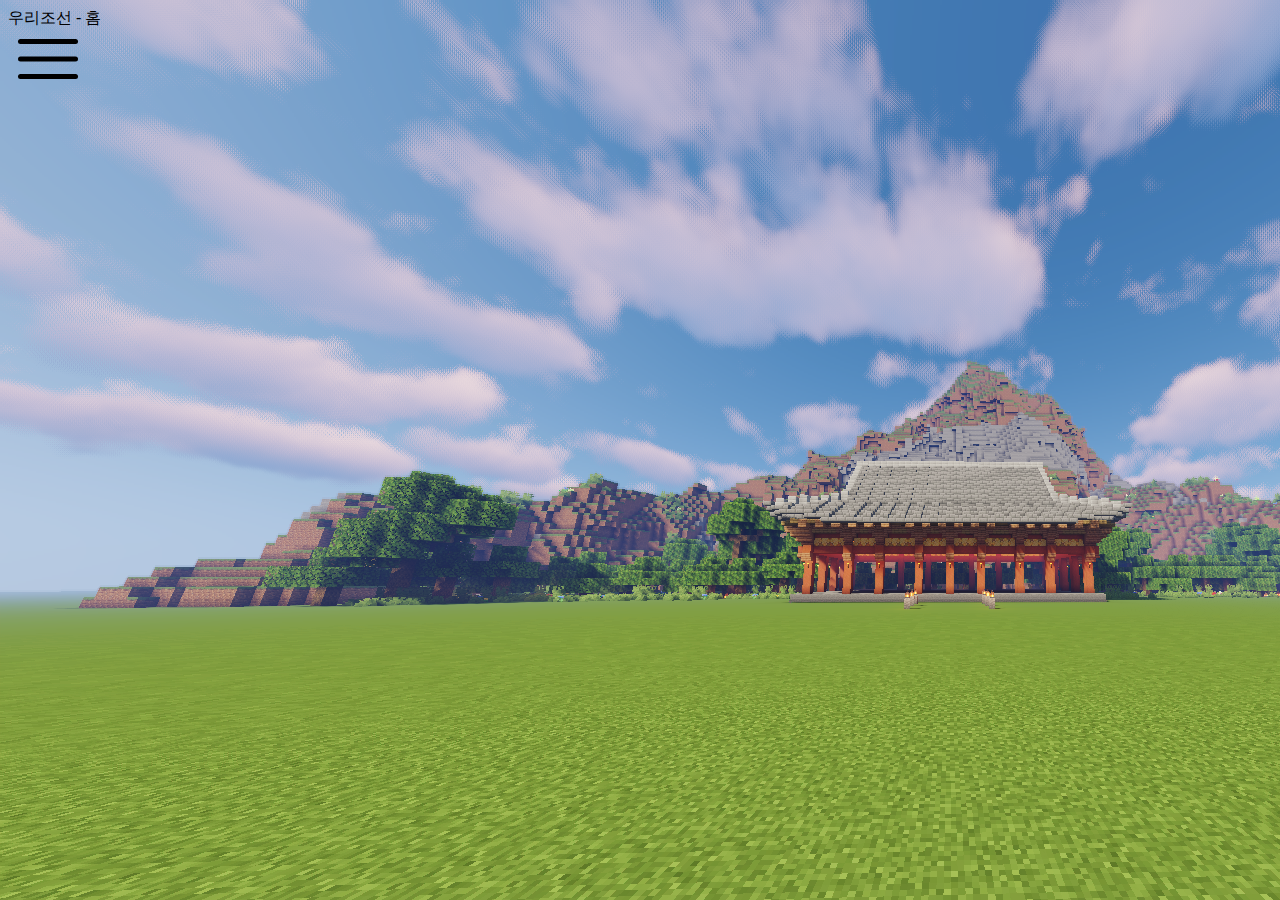
==== index.html @ 91d57a5f "Update index.html" ====
<!DOCTYPE html>
<html lang="en">
<head>
    <meta charset="UTF-8">
    <meta http-equiv="X-UA-Compatible" content="IE=edge">
<!--     <meta name="viewport" content="width=device-width, initial-scale=1.0"> -->
    <meta name="viewport" content="width=device-width, initial-scale=1.0, user-scalable=no, 
  maximum-scale=1.0, minimum-scale=1.0"
    <title>우리조선 - 홈</title>
    <link rel="stylesheet" href="style.css">
</head>
<body style="background-image: url(background.png);
background-repeat: repeat;">
    <section class="menu">
        
        <input type="checkbox" id="menuicon">
        <label for="menuicon">
            <span></span>
            <span></span>
            <span></span>
        </label>
        
        <div class="sidebar">
            <ul>
                <h2 class="home"><a class="homelink" href="index.html"><li>Home</li></a></h2>
            </ul>
            <ul>
                <h2 class="store"><a class="storelink" href="index-donate.html"><li>Store</li></a></h2>
            </ul>
            <ul>
                <h2 class="discord"><a class="discordlink" href="https://discord.gg/Be5DXsHf2a"><li>Discord</li></a></h2>
            </ul>
            <ul>
                <h2 class="map"><a class="maplink" href="index-map.html"><li>Map</li></a></h2>
            </ul>
            <ul>
                <h2 class="download"><a class="downloadlink" href="index-download.html"><li>Download</li></a></h2>
            </ul>
        </div> 
    </section>
    <div class="bg">
        
    </div>
</body>
</html>
---- style.css ----
.home{width: 70px; margin-top: 60px; list-style: none;}
.homelink {text-decoration: none;color: #fff;}
.homelink:hover {text-decoration: none;color: #000;}

.store{width: 70px; margin-top: 60px; list-style: none;}
.storelink {text-decoration: none;color: #fff;}
.storelink:hover {text-decoration: none;color: #000;}

.discord{width: 70px; margin-top: 60px; list-style: none;}
.discordlink {text-decoration: none;color: #fff;}
.discordlink:hover {text-decoration: none;color: #000;}

.map{width: 70px; margin-top: 60px; list-style: none;}
.maplink {text-decoration: none;color: #fff;}
.maplink:hover {text-decoration: none;color: #000;}

.download{width: 70px; margin-top: 60px; list-style: none;}
.downloadlink {text-decoration: none;color: #fff;}
.downloadlink:hover {text-decoration: none;color: #000;}

input[id="menuicon"] {display:none;}
input[id="menuicon"] + label {display:block;margin:10px;width:60px;height:40px;position:relative;cursor:pointer;}
input[id="menuicon"] + label span {display:block;position:absolute;width:100%;height:5px;border-radius:10px;background:#000;transition:all .35s;}
input[id="menuicon"] + label span:nth-child(1) {top:0;}
input[id="menuicon"] + label span:nth-child(2) {top:50%;transform:translateY(-50%);}
input[id="menuicon"] + label span:nth-child(3) {bottom:0;}
input[id="menuicon"]:checked + label {z-index:2;}
input[id="menuicon"]:checked + label span {background:#fff;}
input[id="menuicon"]:checked + label span:nth-child(1) {top:50%;transform:translateY(-50%) rotate(45deg);}
input[id="menuicon"]:checked + label span:nth-child(2) {opacity:0;}
input[id="menuicon"]:checked + label span:nth-child(3) {bottom:50%;transform:translateY(50%) rotate(-45deg);}
div[class="sidebar"] {width:200px;height:100%;background:rgb(54, 57, 63);position:fixed;top:0;left:-300px;z-index:1;transition:all .35s;}
input[id="menuicon"]:checked + label + div {left:0;}
li{
    display: inline;
}

.kr-payment-options .rmain {
    padding: 5px;
    height: auto;
    width: 855px;
    margin-left: 855px;
}

.kr-payment-options .rmain {
    background-color: #fafafa;
    position: relative;
}

.rmain {
    overflow: hidden;
}

/*                */
.price-point-row {
    margin-top: 5px;
}

.price-point-row {
    display: flex;
    overflow-x: auto;
    overflow-y: auto;
}

.price-point-row dd {
    padding: 0;
    margin: 0;
    flex-grow: 1;
}

.price-point-row dl {
    flex-basis: 90px;
    margin: 0;
}

.price-point-row dt {
    border-top: 1px solid #bebebe;
    padding-top: 10px;
    font-weight: 700;
}

.price-point-row ul {
    list-style: none;
    display: flex;
    margin: 0;
    padding: 0;
}

.price-point-row li {
    margin-left: 7px;
    flex-basis: 0;
    flex-grow: 1;
}

.price-point.active{
    border:2px solid #dc0000;
    color: #dc0000;
}

.price-point {
    color: #6c6c6c;
    height: 182px;
    background-color: #f3f3f3;
    border: 1px solid #ccc;
    cursor: pointer;
}

.price-point .rp {
    height: 61px;
    background-color: #fff;
}

.price-point .name {
    font-weight: 700;
    font-size: 15px;
    font-family: "Nanum Gothic",sans-serif;
}

.price-point .price {
    margin-top: 10px;
    padding-left: 12px;
    font-size: 24px;
}

.price-point .amount {
    font-size: 22px;
    line-height: 63px;
    font-weight: 700;
    transform: scaleX(.9);
    display: inline-block;
    padding-left: 5px;
}
/*                        */
.payment-method-row .card{
    border: 2px solid #dc0000;
}
.payment-method-row {
    margin-top: 5px;
}

.payment-method-row {
    display: flex;
    overflow-x: auto;
    overflow-y: auto;
}

.payment-method-row dd {
    padding: 0;
    margin: 0;
    flex-grow: 1;
}

.payment-method-row dl {
    flex-basis: 90px;
    margin: 0;
}

.payment-method-row dt {
    border-top: 1px solid #bebebe;
    padding-top: 10px;
    font-weight: 700;
}

.payment-method-row ul {
    list-style: none;
    display: flex;
    margin: 0;
    padding: 0;
}

.payment-method-row li {
    margin-left: 7px;
    flex-basis: 0;
    flex-grow: 1;
}
/*                        */
.kr-payment-options .button-row {
    margin-top: 10px;
}

.kr-payment-options .button-row {
    margin-top: 20px;
    text-align: right;
}

.btn-pay a {
    background-position: -591px -446px;
    width: 144px;
    height: 45px;
    background-image: url(btn.png);
    background-repeat: no-repeat;
    text-indent: -1px;
    color: transparent;
    font-size: 0;
    overflow: hidden;
    display: inline-block;
    cursor: pointer;
    position: right;
    border: none;
}
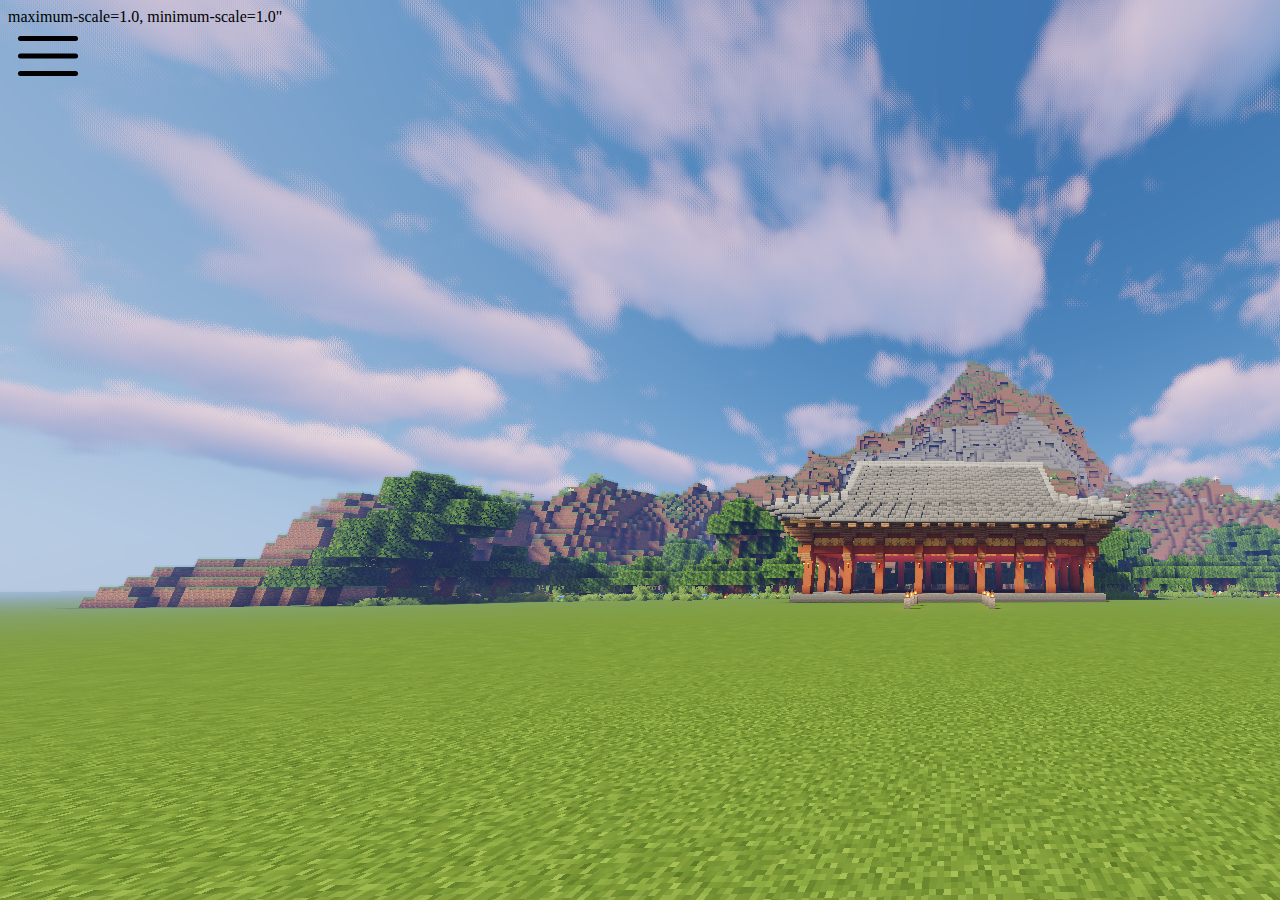
==== commit 3d144e77: "Update index.html" ====
--- a/index.html
+++ b/index.html
@@ -3,14 +3,13 @@
 <head>
     <meta charset="UTF-8">
     <meta http-equiv="X-UA-Compatible" content="IE=edge">
-<!--     <meta name="viewport" content="width=device-width, initial-scale=1.0"> -->
-    <meta name="viewport" content="width=device-width, initial-scale=1.0, user-scalable=no, 
+    <meta name="viewport" content="width=device-width,initial-scale=1.0">
   maximum-scale=1.0, minimum-scale=1.0"
     <title>우리조선 - 홈</title>
     <link rel="stylesheet" href="style.css">
 </head>
 <body style="background-image: url(background.png);
-background-repeat: repeat;">
+">
     <section class="menu">
         
         <input type="checkbox" id="menuicon">
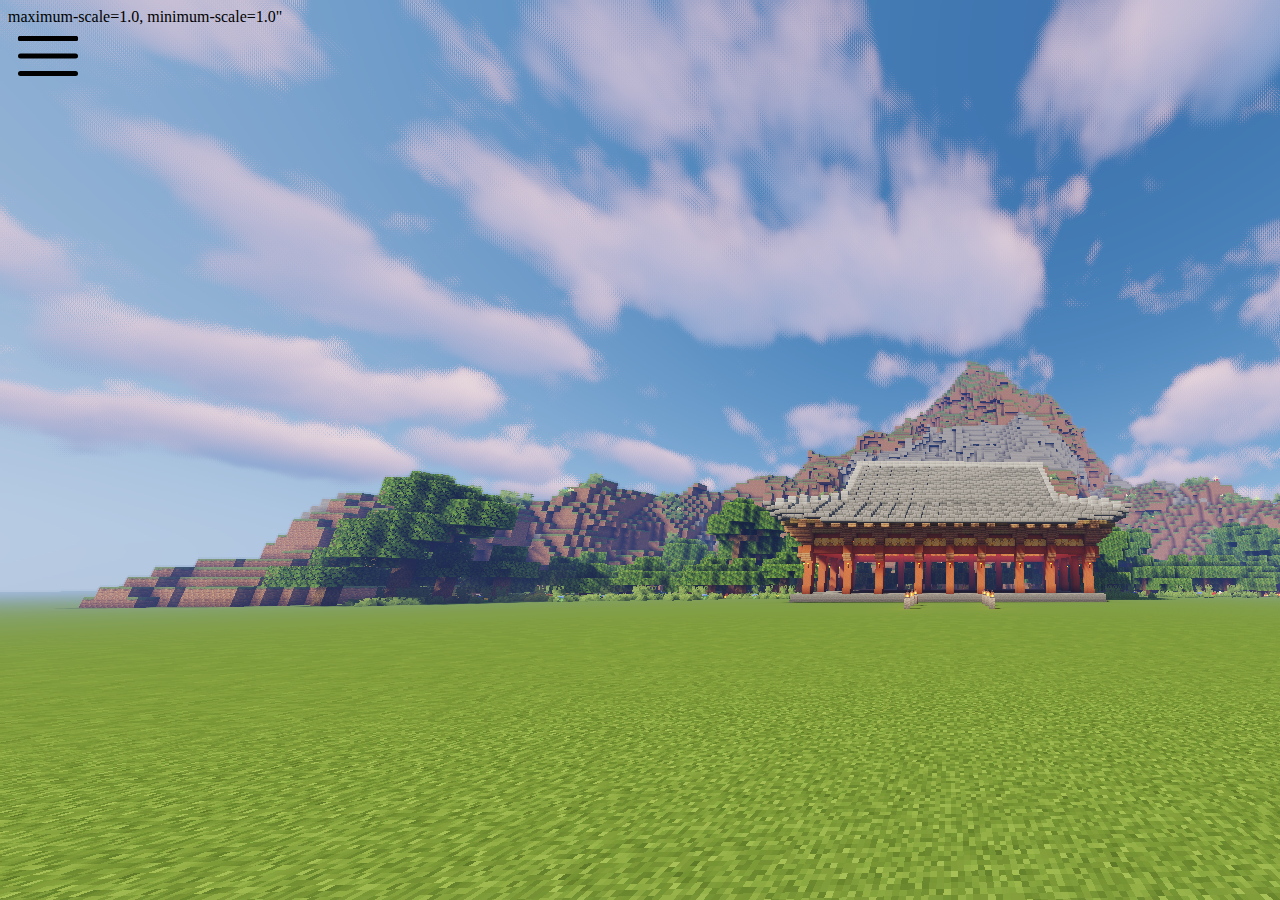
==== commit 0a5fe404: "Update index.html" ====
--- a/index.html
+++ b/index.html
@@ -14,6 +14,8 @@
         
         <input type="checkbox" id="menuicon">
         <label for="menuicon">
+            <span></span>
+            <span></span>
             <span></span>
             <span></span>
             <span></span>
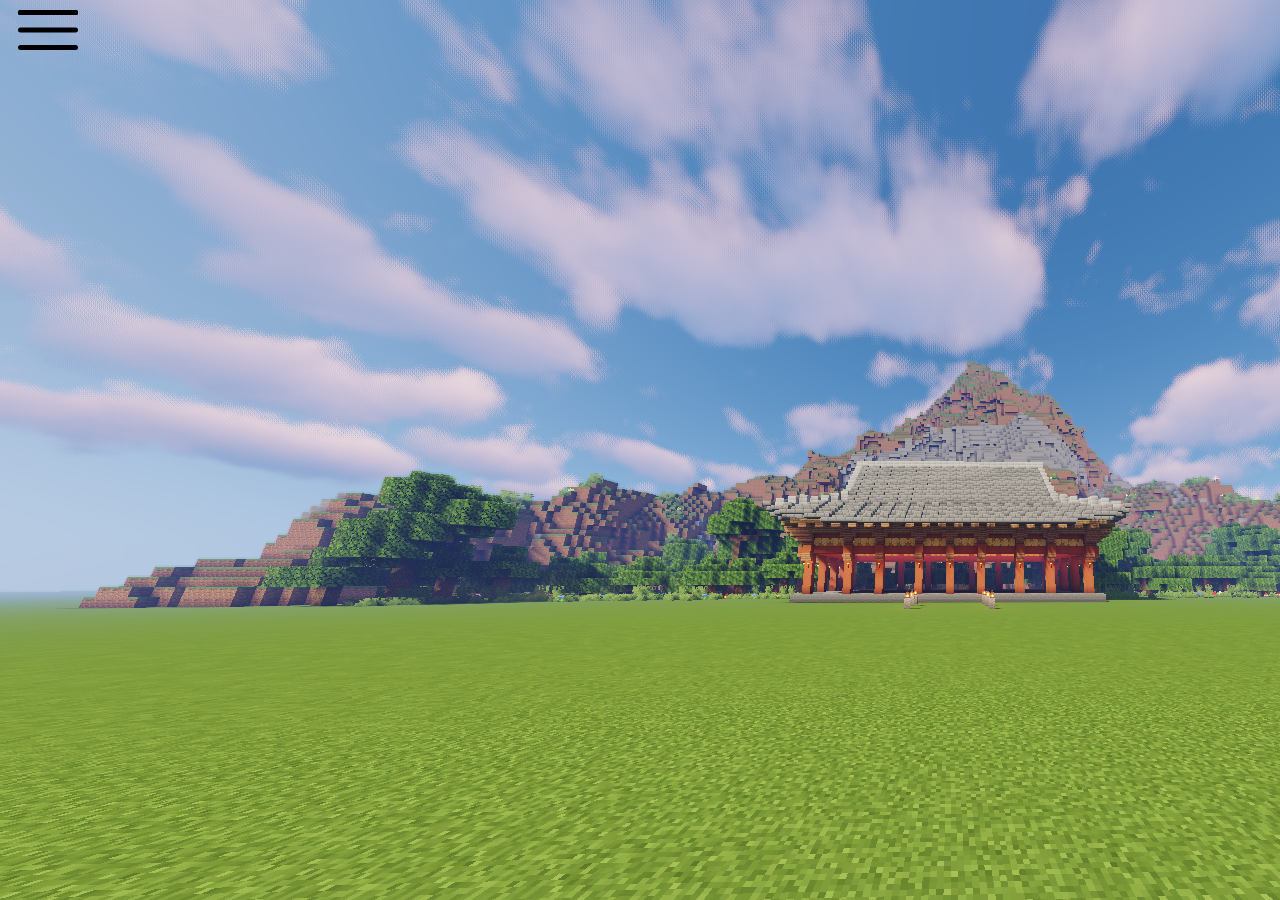
==== commit 6cd44549: "Update index.html" ====
--- a/index.html
+++ b/index.html
@@ -3,8 +3,7 @@
 <head>
     <meta charset="UTF-8">
     <meta http-equiv="X-UA-Compatible" content="IE=edge">
-    <meta name="viewport" content="width=device-width,initial-scale=1.0">
-  maximum-scale=1.0, minimum-scale=1.0"
+    <meta name="viewport" content="width=device-width,initial-scale=0.8">
     <title>우리조선 - 홈</title>
     <link rel="stylesheet" href="style.css">
 </head>
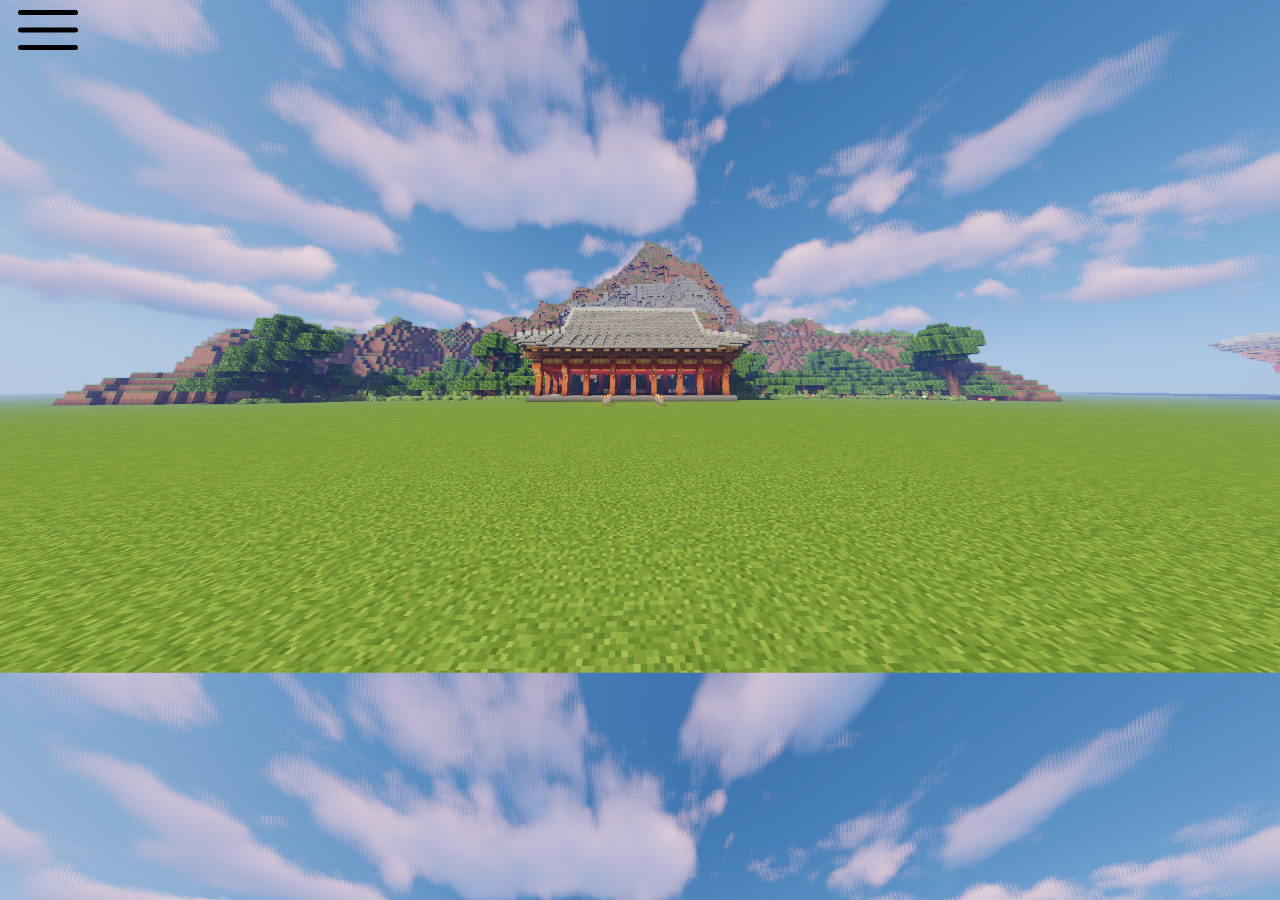
==== commit aa47be8a: "Update index.html" ====
--- a/index.html
+++ b/index.html
@@ -3,18 +3,16 @@
 <head>
     <meta charset="UTF-8">
     <meta http-equiv="X-UA-Compatible" content="IE=edge">
-    <meta name="viewport" content="width=device-width,initial-scale=0.8">
+    <meta name="viewport" content="width=device-width, initial-scale=1.0">
     <title>우리조선 - 홈</title>
     <link rel="stylesheet" href="style.css">
 </head>
 <body style="background-image: url(background.png);
-">
+background-repeat: repeat;background-size: cover;">
     <section class="menu">
         
         <input type="checkbox" id="menuicon">
         <label for="menuicon">
-            <span></span>
-            <span></span>
             <span></span>
             <span></span>
             <span></span>
@@ -38,8 +36,5 @@
             </ul>
         </div> 
     </section>
-    <div class="bg">
-        
-    </div>
 </body>
 </html>
